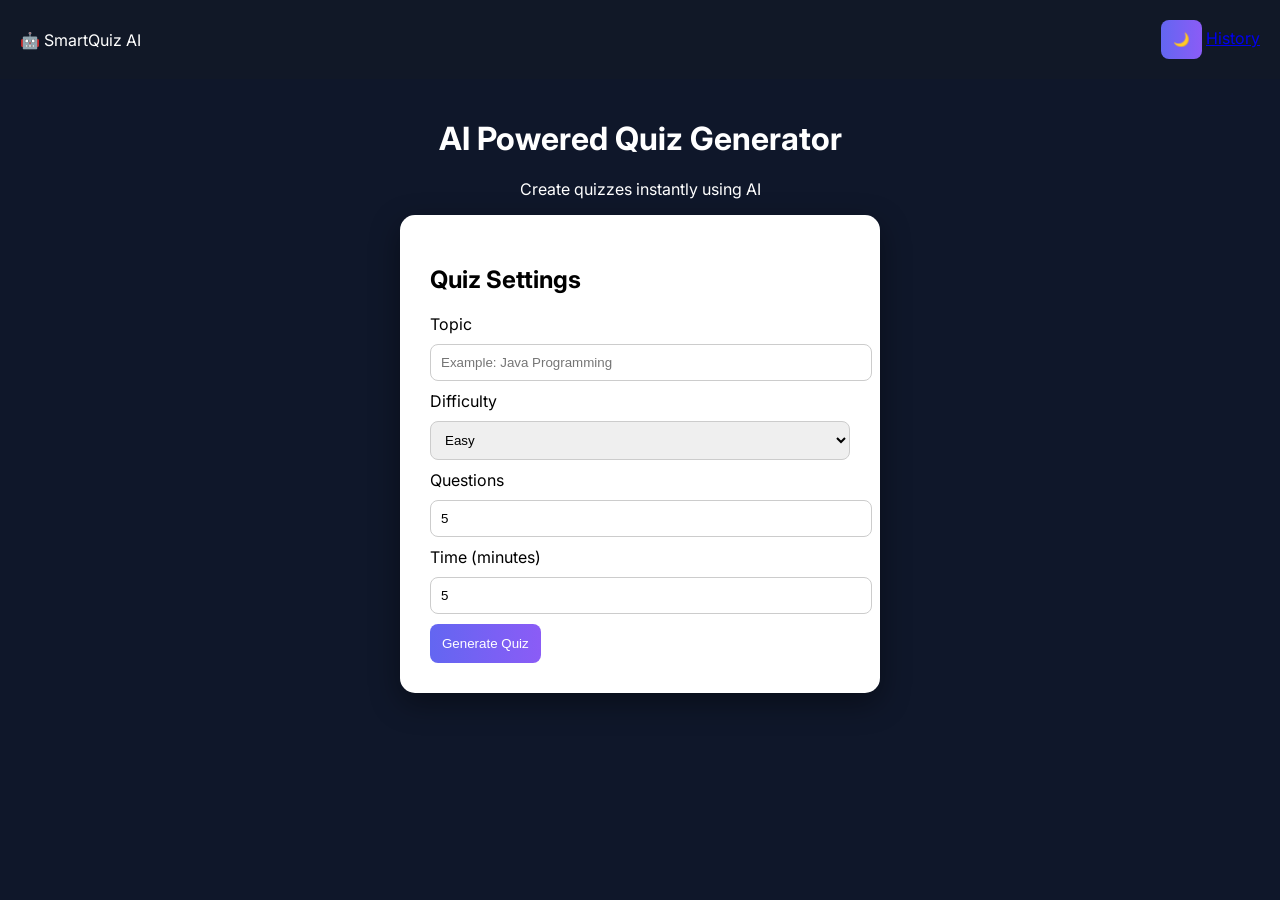
==== index.html @ 27f41ba2 "initial quiz app" ====
<!DOCTYPE html>
<html>
<head>

<title>SmartQuiz AI</title>

<link rel="stylesheet" href="css/main.css">
<link rel="stylesheet" href="css/components.css">
<link rel="stylesheet" href="css/animations.css">

<link href="https://fonts.googleapis.com/css2?family=Inter:wght@400;600&display=swap" rel="stylesheet">

</head>

<body>

<nav class="navbar">

<div class="logo">🤖 SmartQuiz AI</div>

<div>
<button onclick="toggleTheme()">🌙</button>
<a href="history.html">History</a>
</div>

</nav>

<div class="hero">

<h1>AI Powered Quiz Generator</h1>

<p>Create quizzes instantly using AI</p>

</div>

<div class="config-card">

<h2>Quiz Settings</h2>

<label>Topic</label>
<input id="topic" placeholder="Example: Java Programming">

<label>Difficulty</label>

<select id="difficulty">

<option>Easy</option>
<option>Medium</option>
<option>Hard</option>

</select>

<label>Questions</label>
<input id="count" type="number" value="5">

<label>Time (minutes)</label>
<input id="time" type="number" value="5">

<button onclick="startQuiz()">Generate Quiz</button>

</div>

<script src="js/config.js"></script>
<script src="js/ui.js"></script>

</body>
</html>
---- css/main.css ----
body{

font-family:'Inter',sans-serif;

margin:0;

background:#0f172a;

color:white;

}

.navbar{

display:flex;

justify-content:space-between;

align-items:center;

padding:20px;

background:#111827;

}

.hero{

text-align:center;

margin-top:40px;

}

.config-card{

background:white;

color:black;

width:420px;

margin:auto;

padding:30px;

border-radius:15px;

box-shadow:0 10px 30px rgba(0,0,0,0.4);

}

input,select{

width:100%;

padding:10px;

margin:10px 0;

border-radius:8px;

border:1px solid #ccc;

}

button{

background:linear-gradient(90deg,#6366F1,#8B5CF6);

border:none;

padding:12px;

color:white;

border-radius:8px;

cursor:pointer;

}

button:hover{

transform:scale(1.05);

}
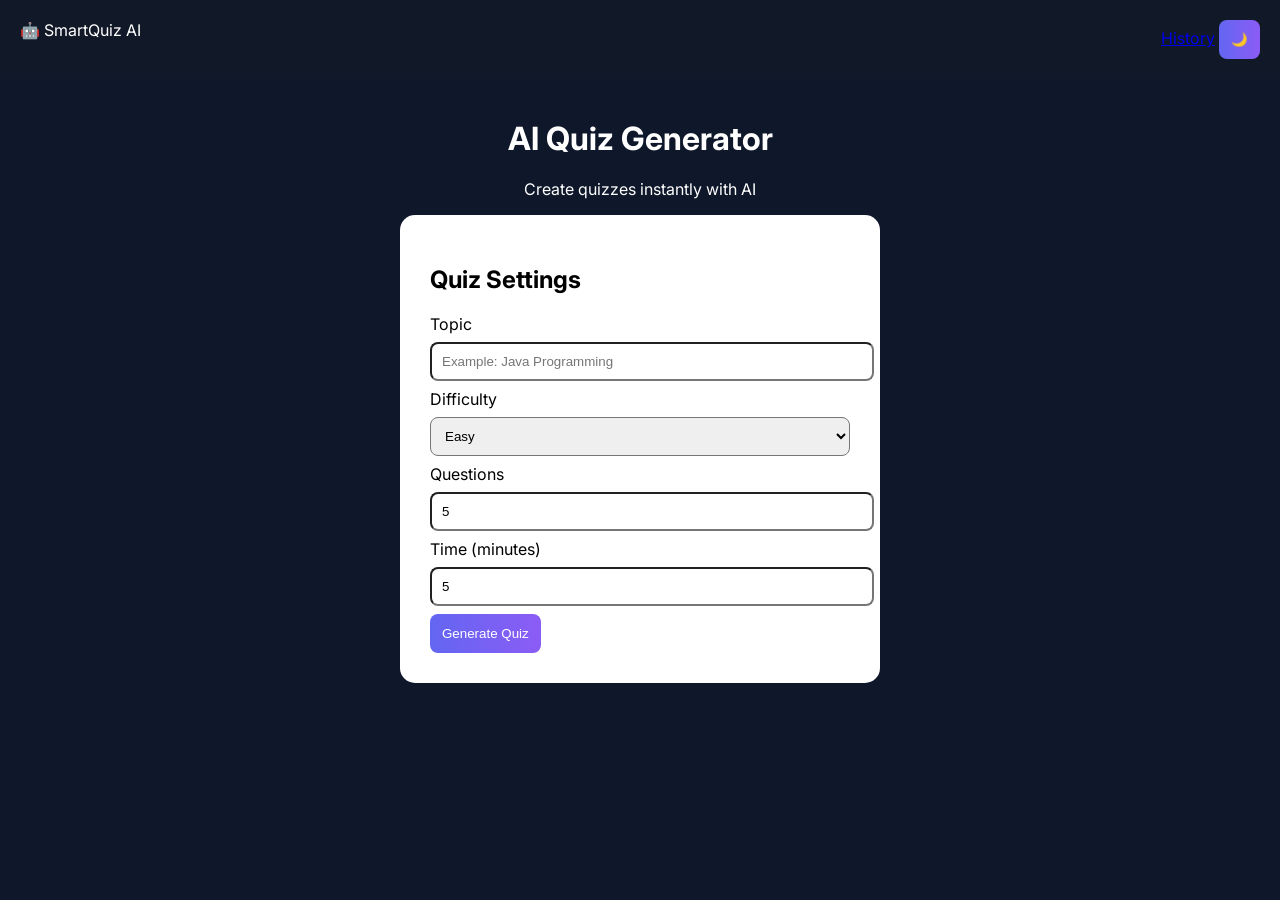
==== commit 872061bb: "complete quiz app" ====
--- a/index.html
+++ b/index.html
@@ -1,5 +1,6 @@
 <!DOCTYPE html>
 <html>
+
 <head>
 
 <title>SmartQuiz AI</title>
@@ -19,17 +20,18 @@
 <div class="logo">🤖 SmartQuiz AI</div>
 
 <div>
+
+<a href="history.html">History</a>
 <button onclick="toggleTheme()">🌙</button>
-<a href="history.html">History</a>
+
 </div>
 
 </nav>
 
 <div class="hero">
 
-<h1>AI Powered Quiz Generator</h1>
-
-<p>Create quizzes instantly using AI</p>
+<h1>AI Quiz Generator</h1>
+<p>Create quizzes instantly with AI</p>
 
 </div>
 
@@ -64,4 +66,5 @@
 <script src="js/ui.js"></script>
 
 </body>
+
 </html>
--- a/css/main.css
+++ b/css/main.css
@@ -1,11 +1,8 @@
 body{
 
 font-family:'Inter',sans-serif;
-
 margin:0;
-
 background:#0f172a;
-
 color:white;
 
 }
@@ -13,13 +10,8 @@
 .navbar{
 
 display:flex;
-
 justify-content:space-between;
-
-align-items:center;
-
 padding:20px;
-
 background:#111827;
 
 }
@@ -27,7 +19,6 @@
 .hero{
 
 text-align:center;
-
 margin-top:40px;
 
 }
@@ -35,47 +26,29 @@
 .config-card{
 
 background:white;
-
 color:black;
-
 width:420px;
-
 margin:auto;
-
 padding:30px;
-
 border-radius:15px;
-
-box-shadow:0 10px 30px rgba(0,0,0,0.4);
 
 }
 
-input,select{
+.quiz-container{
 
-width:100%;
-
-padding:10px;
-
-margin:10px 0;
-
-border-radius:8px;
-
-border:1px solid #ccc;
+width:600px;
+margin:auto;
+text-align:center;
 
 }
 
 button{
 
 background:linear-gradient(90deg,#6366F1,#8B5CF6);
-
 border:none;
-
 padding:12px;
-
 color:white;
-
 border-radius:8px;
-
 cursor:pointer;
 
 }
@@ -84,4 +57,30 @@
 
 transform:scale(1.05);
 
+}
+
+input,select{
+
+width:100%;
+padding:10px;
+margin:8px 0;
+border-radius:8px;
+
+}
+
+.progress-bar{
+
+width:100%;
+height:8px;
+background:#ddd;
+margin-bottom:20px;
+
+}
+
+#progress{
+
+height:8px;
+background:#6366F1;
+width:0%;
+
 }
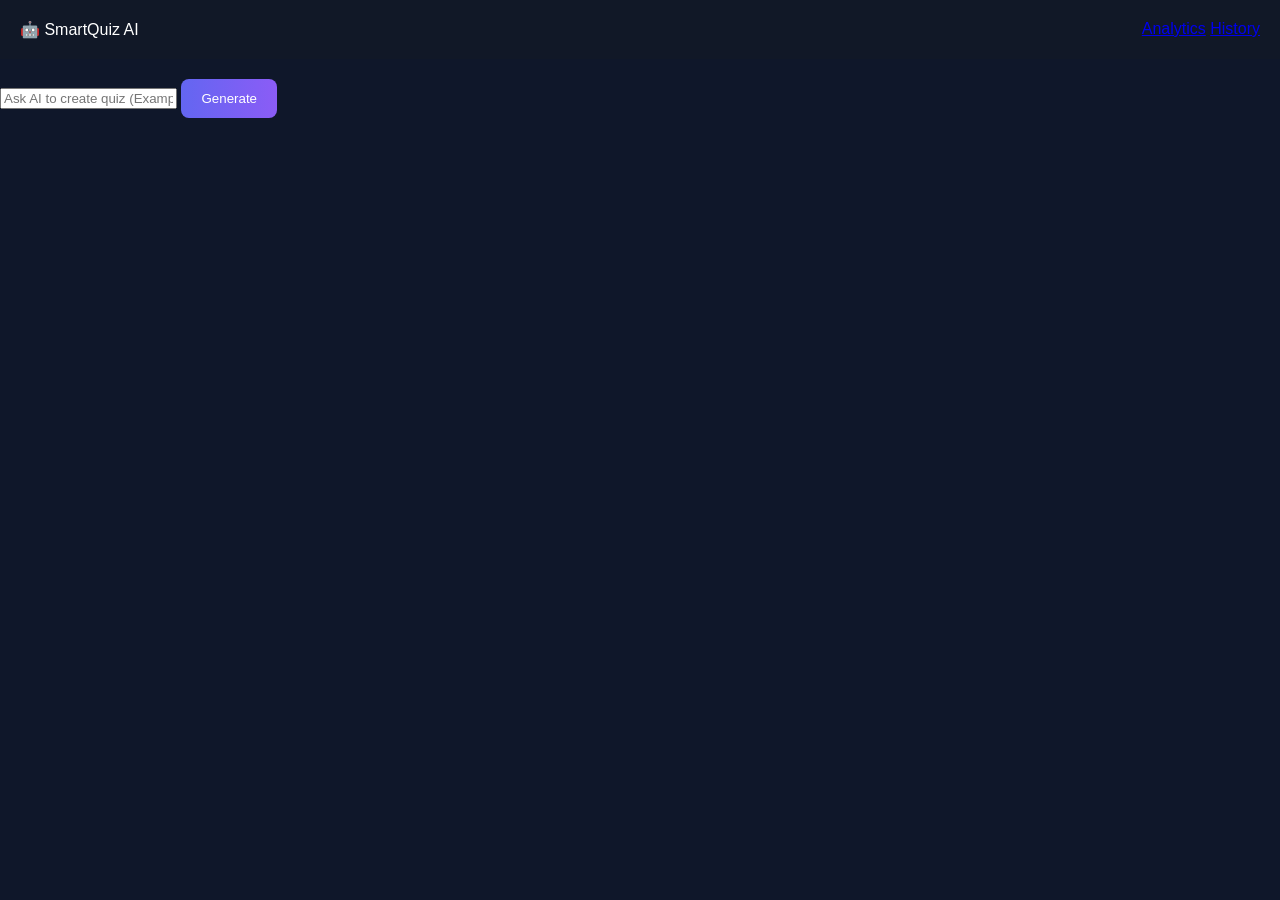
==== commit fe43e3c8: "startup features added" ====
--- a/index.html
+++ b/index.html
@@ -6,10 +6,6 @@
 <title>SmartQuiz AI</title>
 
 <link rel="stylesheet" href="css/main.css">
-<link rel="stylesheet" href="css/components.css">
-<link rel="stylesheet" href="css/animations.css">
-
-<link href="https://fonts.googleapis.com/css2?family=Inter:wght@400;600&display=swap" rel="stylesheet">
 
 </head>
 
@@ -17,53 +13,33 @@
 
 <nav class="navbar">
 
-<div class="logo">🤖 SmartQuiz AI</div>
+<div>🤖 SmartQuiz AI</div>
 
 <div>
 
+<a href="dashboard.html">Analytics</a>
 <a href="history.html">History</a>
-<button onclick="toggleTheme()">🌙</button>
 
 </div>
 
 </nav>
 
-<div class="hero">
+<div class="chat-container">
 
-<h1>AI Quiz Generator</h1>
-<p>Create quizzes instantly with AI</p>
+<div id="chatBox" class="chat-box"></div>
+
+<div class="chat-input">
+
+<input id="prompt" placeholder="Ask AI to create quiz (Example: Physics basics quiz)">
+
+<button onclick="generateQuiz()">Generate</button>
 
 </div>
 
-<div class="config-card">
-
-<h2>Quiz Settings</h2>
-
-<label>Topic</label>
-<input id="topic" placeholder="Example: Java Programming">
-
-<label>Difficulty</label>
-
-<select id="difficulty">
-
-<option>Easy</option>
-<option>Medium</option>
-<option>Hard</option>
-
-</select>
-
-<label>Questions</label>
-<input id="count" type="number" value="5">
-
-<label>Time (minutes)</label>
-<input id="time" type="number" value="5">
-
-<button onclick="startQuiz()">Generate Quiz</button>
-
 </div>
 
-<script src="js/config.js"></script>
-<script src="js/ui.js"></script>
+<script src="js/api.js"></script>
+<script src="js/chat.js"></script>
 
 </body>
 
--- a/css/main.css
+++ b/css/main.css
@@ -1,86 +1,115 @@
 body{
-
-font-family:'Inter',sans-serif;
+font-family:Inter, sans-serif;
 margin:0;
 background:#0f172a;
 color:white;
-
 }
 
 .navbar{
-
 display:flex;
 justify-content:space-between;
 padding:20px;
 background:#111827;
-
 }
 
-.hero{
-
-text-align:center;
-margin-top:40px;
-
+.container{
+width:700px;
+margin:auto;
+margin-top:50px;
 }
 
-.config-card{
-
-background:white;
-color:black;
-width:420px;
-margin:auto;
+.quiz-card{
+background:#1e293b;
 padding:30px;
-border-radius:15px;
-
+border-radius:12px;
+box-shadow:0 10px 40px rgba(0,0,0,0.4);
+animation:fadeIn 0.5s ease;
 }
 
-.quiz-container{
-
-width:600px;
-margin:auto;
-text-align:center;
-
+.hidden{
+display:none;
 }
 
 button{
-
 background:linear-gradient(90deg,#6366F1,#8B5CF6);
 border:none;
-padding:12px;
+padding:12px 20px;
+border-radius:8px;
 color:white;
-border-radius:8px;
 cursor:pointer;
-
+margin-top:20px;
 }
 
 button:hover{
-
 transform:scale(1.05);
-
-}
-
-input,select{
-
-width:100%;
-padding:10px;
-margin:8px 0;
-border-radius:8px;
-
 }
 
 .progress-bar{
-
-width:100%;
-height:8px;
-background:#ddd;
+height:6px;
+background:#334155;
 margin-bottom:20px;
-
+border-radius:5px;
 }
 
 #progress{
-
-height:8px;
+height:6px;
 background:#6366F1;
 width:0%;
+border-radius:5px;
+}
+
+.loader{
+text-align:center;
+font-size:20px;
+margin-top:100px;
+}
+
+.option{
+display:block;
+background:#334155;
+padding:10px;
+margin:8px 0;
+border-radius:6px;
+cursor:pointer;
+}
+
+.option:hover{
+background:#475569;
+}
+
+.explanation{
+margin-top:15px;
+color:#94a3b8;
+}
+
+@keyframes fadeIn{
+from{opacity:0;transform:translateY(10px);}
+to{opacity:1;transform:translateY(0);}
+}
+.toast{
+position:fixed;
+bottom:20px;
+right:20px;
+background:#6366F1;
+padding:12px 20px;
+border-radius:8px;
+color:white;
+animation:fadeIn 0.4s;
+}
+.typing::after{
+content:"...";
+animation:dots 1s infinite;
+}
+
+@keyframes dots{
+0%{content:"."}
+50%{content:".."}
+100%{content:"..."}
+}
+.quiz-card{
+
+background:rgba(30,41,59,0.8);
+backdrop-filter:blur(10px);
+border:1px solid rgba(255,255,255,0.1);
 
 }
